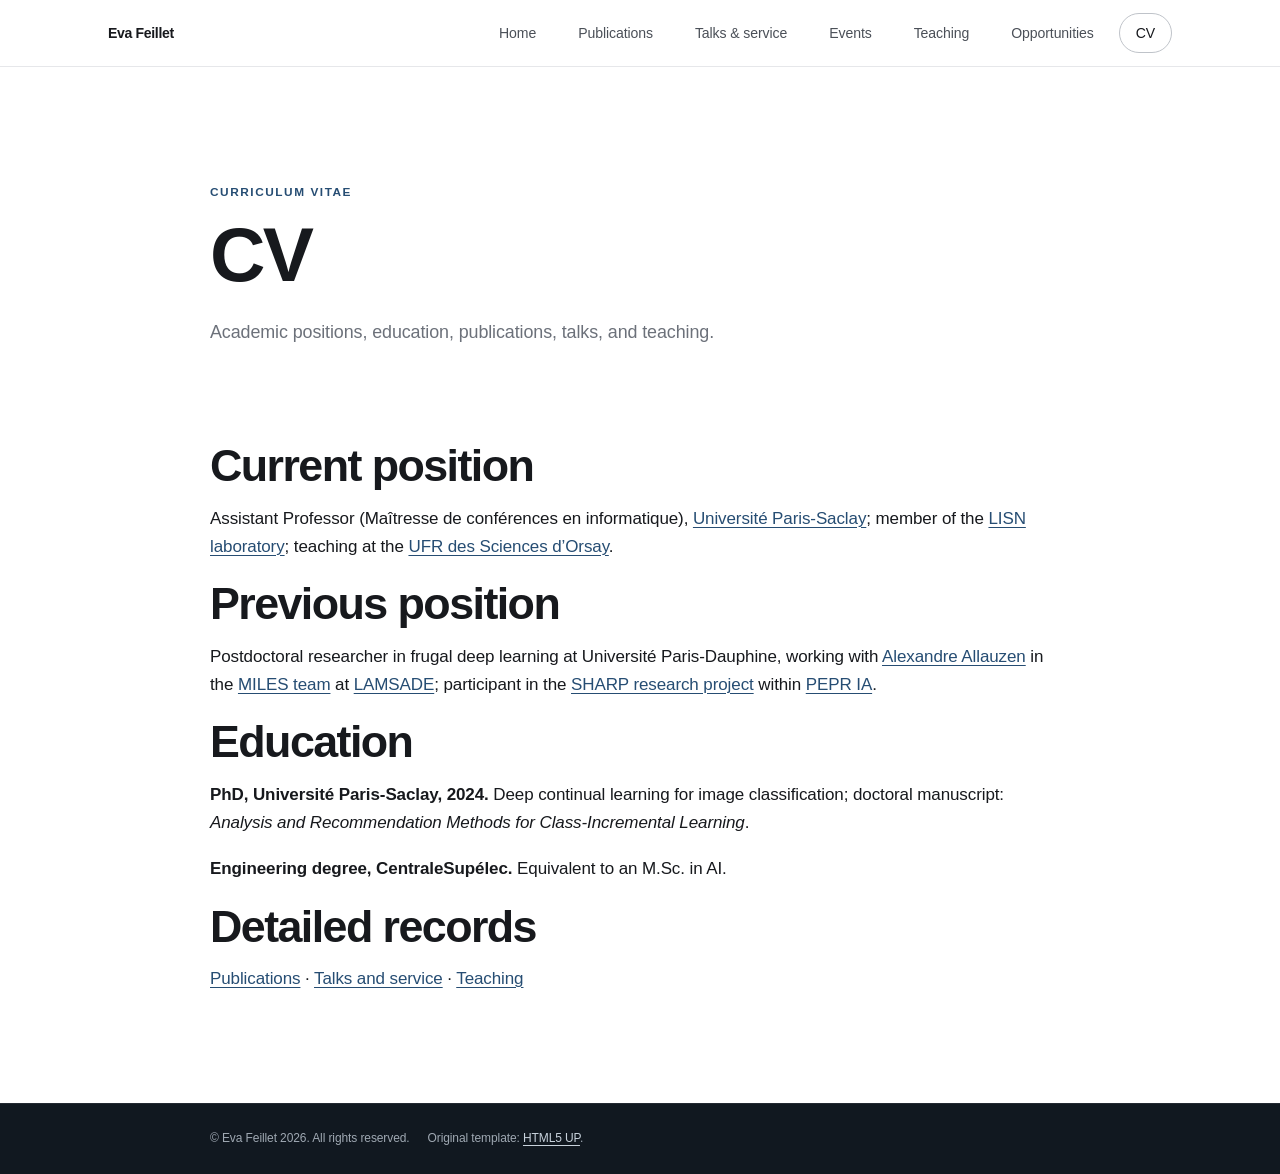
==== cv.html @ 6dd3bfc3 "refonte multipage" ====
<!DOCTYPE HTML>
<!--
    Redesign based on Miniport by HTML5 UP
    html5up.net | @ajlkn
    Original template licensed under CCA 3.0: html5up.net/license
-->
<html lang="en">
<head>
    <title>CV — Eva Feillet</title>
    <meta charset="utf-8" />
    <meta name="viewport" content="width=device-width, initial-scale=1, user-scalable=no" />
    <meta name="description" content="Curriculum vitae overview for Eva Feillet." />
    <link rel="stylesheet" href="site.css" />
</head>
<body>
<nav id="nav" aria-label="Primary navigation">
    <ul class="container">
        <li class="site-name"><a href="index.html">Eva Feillet</a></li>
        <li><a href="index.html">Home</a></li>
<li><a href="publications.html">Publications</a></li>
<li><a href="talks-service.html">Talks & service</a></li>
<li><a href="events.html">Events</a></li>
<li><a href="teaching.html">Teaching</a></li>
<li><a href="opportunities.html">Opportunities</a></li>
<li><a href="cv.html" aria-current="page">CV</a></li>
    </ul>
</nav>

<main><article class="wrapper style1"><div class="container medium">
<header class="page-header"><p class="eyebrow">Curriculum vitae</p><h1>CV</h1><p>Academic positions, education, publications, talks, and teaching.</p></header>
<h2>Current position</h2>
<p>Assistant Professor (Maîtresse de conférences en informatique), <a href="https://www.universite-paris-saclay.fr/">Université Paris-Saclay</a>; member of the <a href="https://www.lisn.upsaclay.fr/">LISN laboratory</a>; teaching at the <a href="https://www.sciences.universite-paris-saclay.fr/">UFR des Sciences d’Orsay</a>.</p>
<h2>Previous position</h2>
<p>Postdoctoral researcher in frugal deep learning at Université Paris-Dauphine, working with <a href="https://allauzen.github.io/">Alexandre Allauzen</a> in the <a href="https://www.lamsade.dauphine.fr/wp/miles/">MILES team</a> at <a href="https://www.lamsade.dauphine.fr/en.html">LAMSADE</a>; participant in the <a href="https://project.inria.fr/sharp/">SHARP research project</a> within <a href="https://www.pepr-ia.fr/projet/sharp/">PEPR IA</a>.</p>
<h2>Education</h2>
<p><strong>PhD, Université Paris-Saclay, 2024.</strong> Deep continual learning for image classification; doctoral manuscript: <em>Analysis and Recommendation Methods for Class-Incremental Learning</em>.</p>
<p><strong>Engineering degree, CentraleSupélec.</strong> Equivalent to an M.Sc. in AI.</p>
<h2>Detailed records</h2>
<p><a href="publications.html">Publications</a> · <a href="talks-service.html">Talks and service</a> · <a href="teaching.html">Teaching</a></p>
</div></article></main>

<article id="bottom" class="wrapper style4">
    <div class="container medium">
        <footer>
            <ul id="copyright">
                <li>&copy; Eva Feillet 2026. All rights reserved.</li>
                <li>Original template: <a href="http://html5up.net">HTML5 UP</a>.</li>
            </ul>
        </footer>
    </div>
</article>
</body>
</html>
---- site.css ----
:root {
  --ink: #17191d;
  --muted: #6c717a;
  --line: #e4e5e8;
  --paper: #ffffff;
  --wash: #f7f7f5;
  --accent: #264d73;
  --accent-soft: #eaf1f7;
  --max: 1120px;
  --reading: 760px;
  --radius: 14px;
}

* { box-sizing: border-box; }
html { scroll-behavior: smooth; }
body {
  margin: 0;
  color: var(--ink);
  background: var(--paper);
  font-family: Arial, Helvetica, sans-serif;
  font-size: 17px;
  line-height: 1.65;
  letter-spacing: -0.006em;
}
body.is-preload * { transition: none !important; }
a { color: var(--accent); text-decoration-thickness: 1px; text-underline-offset: 3px; }
a:hover { color: #0d2e4b; }
strong { font-weight: 650; }

#nav {
  position: sticky;
  top: 0;
  z-index: 1000;
  background: rgba(255,255,255,.92);
  border-bottom: 1px solid rgba(228,229,232,.9);
  backdrop-filter: blur(14px);
  -webkit-backdrop-filter: blur(14px);
}
#nav ul.container {
  max-width: var(--max);
  min-height: 66px;
  margin: 0 auto;
  padding: 0 28px;
  display: flex;
  align-items: center;
  gap: 8px;
  list-style: none;
}
#nav li { margin: 0; padding: 0; }
#nav li.site-name { margin-right: auto; }
#nav li.site-name a {
  color: var(--ink);
  padding-left: 0;
  padding-right: 22px;
  font-weight: 700;
  letter-spacing: -.025em;
  border: 0;
  background: transparent;
}
#nav a {
  display: inline-flex;
  align-items: center;
  justify-content: center;
  min-height: 40px;
  padding: 10px 16px;
  color: #4b5058;
  font-size: .88rem;
  line-height: 1;
  text-decoration: none;
  border: 1px solid transparent;
  border-radius: 999px;
}
#nav a:hover { color: var(--ink); background: var(--wash); border-color: var(--line); }
#nav a[aria-current="page"] { color: var(--ink); background: var(--paper); border-color: #bfc3c9; }

.wrapper { padding: 92px 28px; border: 0; box-shadow: none; }
.wrapper.style1, .wrapper.style2, .wrapper.style4 { background: var(--paper); color: var(--ink); }
.wrapper:nth-of-type(even):not(#top):not(#contact):not(#bottom) { background: var(--wash); }
.container { width: 100%; max-width: var(--max); margin: 0 auto; padding: 0; }
.container.medium { max-width: 860px; }
.row { display: grid; grid-template-columns: minmax(230px, .72fr) minmax(0, 1.55fr); gap: 72px; align-items: center; }
.row > * { width: auto !important; max-width: none !important; padding: 0 !important; }

header { margin-bottom: 42px; text-align: left; }
header h1, h1, h2, h3, h4 { color: var(--ink); font-family: inherit; letter-spacing: -.035em; }
h1 { margin: 0 0 24px; font-size: clamp(2.55rem, 5vw, 5rem); line-height: 1.02; font-weight: 720; }
h2 { margin: 0 0 15px; font-size: clamp(2rem, 3.5vw, 3.25rem); line-height: 1.08; font-weight: 700; }
h3 { margin: 0 0 12px; font-size: 1.36rem; line-height: 1.28; font-weight: 680; }
h4 { font-size: .78rem; line-height: 1.3; font-weight: 720; letter-spacing: .085em; text-transform: uppercase; color: var(--muted); }
p { margin: 0 0 1.15rem; }

.eyebrow {
  margin: 0 0 16px;
  color: var(--accent);
  font-size: .74rem;
  line-height: 1.2;
  font-weight: 760;
  letter-spacing: .13em;
  text-transform: uppercase;
}
.lead { max-width: 760px; font-size: clamp(1.15rem, 1.7vw, 1.42rem); line-height: 1.55; color: #33373d; }
.section-intro { max-width: var(--reading); margin: 0 0 54px; text-align: left; }
.section-intro p:last-child { color: var(--muted); font-size: 1.08rem; }
.page-header { max-width: var(--reading); padding: 26px 0 34px; }
.page-header h1 { font-size: clamp(2.75rem, 6vw, 5.4rem); }
.page-header p:last-child { color: var(--muted); font-size: 1.12rem; }

#top { min-height: calc(100vh - 66px); display: flex; align-items: center; padding-top: 72px; padding-bottom: 72px; }
#top .image.fit { display: block; max-width: 330px; margin: 0 auto; }
#top .image.fit img {
  display: block;
  width: 100%;
  aspect-ratio: 4/5;
  object-fit: cover;
  border-radius: 5px;
  filter: saturate(.88) contrast(1.02);
  box-shadow: 0 24px 60px rgba(20,25,30,.14);
}
.research-question {
  max-width: 760px;
  margin: 28px 0 26px;
  padding: 0 0 0 22px;
  border: 0;
  border-left: 3px solid var(--accent);
  background: transparent;
  font-family: Georgia, "Times New Roman", serif;
  font-size: 1.25rem;
  line-height: 1.55;
  letter-spacing: 0;
}
.research-question strong { font-family: Arial, Helvetica, sans-serif; font-size: .75rem; letter-spacing: .1em; text-transform: uppercase; }
.button-row { display: flex; flex-wrap: wrap; gap: 10px; margin-top: 28px; }
.button, input[type="submit"], input[type="button"] {
  display: inline-flex;
  align-items: center;
  justify-content: center;
  min-height: 44px;
  padding: 0 18px;
  border: 1px solid var(--ink);
  border-radius: 999px;
  background: var(--ink);
  color: #fff !important;
  box-shadow: none;
  font-size: .86rem;
  font-weight: 650;
  line-height: 1;
  text-decoration: none;
  text-shadow: none;
}
.button:hover { background: var(--accent); border-color: var(--accent); }
.button.alt { background: transparent; color: var(--ink) !important; border-color: #cfd2d6; }
.button.alt:hover { background: var(--wash); border-color: #999fa7; }
.profile-links { display: flex; flex-wrap: wrap; gap: 18px; margin-top: 24px; font-size: .91rem; }
.profile-links a { margin: 0; }

.axis-grid { display: grid; grid-template-columns: repeat(3, minmax(0,1fr)); gap: 0; margin: 0; border-top: 1px solid var(--line); }
.axis-card {
  position: relative;
  height: 100%;
  padding: 34px 32px 30px 0;
  border: 0;
  border-bottom: 1px solid var(--line);
  border-radius: 0;
  background: transparent;
  text-align: left;
}
.axis-card + .axis-card { padding-left: 32px; border-left: 1px solid var(--line); }
.axis-card h3 { min-height: 3.4em; }
.axis-card h4 { margin: 25px 0 7px; }
.axis-card p { color: #41464d; font-size: .96rem; }
.status-label {
  display: inline-block;
  margin-bottom: 18px;
  padding: 0;
  border: 0;
  color: var(--accent);
  font-size: .72rem;
  font-weight: 760;
  letter-spacing: .1em;
  text-transform: uppercase;
}
.axis-card[style] { margin-top: 45px !important; padding: 35px 38px; border: 1px solid var(--line); border-radius: var(--radius); background: var(--paper); }
.paper-links { margin-top: 16px; }
.paper-links a { display: inline-block; margin: 0 0 7px; font-size: .88rem; font-weight: 620; }

.project-grid, .contact-grid { display: grid; grid-template-columns: repeat(2,minmax(0,1fr)); gap: 18px; margin-top: 0; }
.project-card, .contact-card {
  min-height: 220px;
  padding: 30px;
  border: 1px solid var(--line);
  border-radius: var(--radius);
  background: var(--paper);
  text-align: left;
  transition: transform .2s ease, box-shadow .2s ease;
}
.project-card:hover, .contact-card:hover { transform: translateY(-3px); box-shadow: 0 15px 35px rgba(25,30,35,.07); }
.project-card p, .contact-card p { color: var(--muted); }

#selected-publications .container { max-width: 1040px; }
#selected-publications > .container > h3 { margin: 78px 0 20px; font-size: 1.1rem; color: var(--muted); letter-spacing: -.01em; }
.publication-grid { display: block; margin: 0; }
.publication-card {
  display: grid;
  grid-template-columns: minmax(250px, 34%) minmax(0, 1fr);
  grid-template-areas:
    "visual meta"
    "visual title"
    "visual summary"
    "visual links";
  gap: 0 34px;
  min-height: 235px;
  padding: 28px 0;
  border: 0;
  border-top: 1px solid var(--line);
  border-radius: 0;
  background: transparent;
  text-align: left;
}
.publication-card:last-child { border-bottom: 1px solid var(--line); }
.publication-card .illustration-placeholder { grid-area: visual; }
.publication-card .meta { grid-area: meta; }
.publication-card h3 { grid-area: title; }
.publication-card > p:nth-of-type(2) { grid-area: summary; }
.publication-card > p:last-child { grid-area: links; margin-bottom: 0; }
.illustration-placeholder {
  position: relative;
  min-height: 180px;
  overflow: hidden;
  display: flex;
  align-items: flex-end;
  justify-content: flex-start;
  margin: 0;
  padding: 18px;
  border: 0;
  border-radius: 8px;
  background:
    radial-gradient(circle at 22% 35%, rgba(255,255,255,.85) 0 4%, transparent 5%),
    radial-gradient(circle at 72% 68%, rgba(255,255,255,.72) 0 8%, transparent 9%),
    linear-gradient(135deg, #dbe8f1, #7fa0bc 58%, #335b7e);
  color: rgba(255,255,255,.94);
  font-size: .76rem;
  line-height: 1.35;
  font-weight: 620;
  text-align: left;
}
.publication-card:nth-child(even) .illustration-placeholder {
  background:
    radial-gradient(circle at 78% 28%, rgba(255,255,255,.86) 0 4%, transparent 5%),
    radial-gradient(circle at 26% 74%, rgba(255,255,255,.66) 0 9%, transparent 10%),
    linear-gradient(145deg, #e7e0d3, #b79e76 55%, #6e5638);
}
.meta { margin-bottom: 8px; color: var(--accent); font-size: .77rem; font-weight: 720; letter-spacing: .07em; text-transform: uppercase; }
.publication-card h3 { font-size: 1.45rem; }
.publication-card p { color: #4d5259; }
.publication-card p:last-child a { margin-right: 12px; font-size: .86rem; font-weight: 640; }

.record-list { display: grid; gap: 0; border-top: 1px solid var(--line); }
.record-card {
  padding: 30px 0;
  border: 0;
  border-bottom: 1px solid var(--line);
  border-radius: 0;
  background: transparent;
  text-align: left;
}
.record-card h3 { max-width: 820px; }
.record-card p { max-width: 820px; color: #4b5057; }
.compact-list { list-style: none; padding: 0; margin: 0; border-top: 1px solid var(--line); }
.compact-list li { padding: 18px 0; margin: 0; border-bottom: 1px solid var(--line); }
.notice { padding: 17px 20px; border: 1px solid var(--line); border-radius: 8px; background: var(--wash); }

#bio p { max-width: var(--reading); color: #41464d; }
#contact { background: #17202a; color: #f4f6f8; }
#contact h2, #contact h3, #contact .eyebrow { color: #fff; }
#contact header p { max-width: 760px; color: #c8ced5; }
#contact .contact-card { border-color: rgba(255,255,255,.14); background: rgba(255,255,255,.04); }
#contact .contact-card p { color: #c8ced5; }
#contact a { color: #d8e9f7; }
.social { display: flex; gap: 18px; padding: 0; margin: 22px 0 0; list-style: none; }
.social li { padding: 0; }
.social a { font-size: 1.2rem; text-decoration: none; }
#bottom { padding: 25px 28px; background: #111820; color: #9fa8b2; border-top: 1px solid rgba(255,255,255,.08); }
#bottom footer { margin: 0; }
#copyright { display: flex; flex-wrap: wrap; gap: 18px; margin: 0; padding: 0; list-style: none; font-size: .75rem; }
#copyright li { padding: 0; }
#bottom a { color: #c8d2dc; }

@media (max-width: 980px) {
  #nav ul.container { overflow-x: auto; gap: 20px; }
  #nav li.site-name { position: sticky; left: 0; padding-right: 18px; background: rgba(255,255,255,.96); }
  .wrapper { padding: 72px 24px; }
  .row { grid-template-columns: 1fr; gap: 42px; }
  #top { min-height: auto; }
  #top .image.fit { max-width: 280px; margin: 0; }
  .axis-grid { grid-template-columns: 1fr; }
  .axis-card, .axis-card + .axis-card { padding: 30px 0; border-left: 0; }
  .axis-card h3 { min-height: 0; }
  .project-grid, .contact-grid { grid-template-columns: 1fr; }
  .publication-card { grid-template-columns: 220px minmax(0,1fr); gap: 0 26px; }
}

@media (max-width: 680px) {
  body { font-size: 16px; }
  #nav ul.container { min-height: 58px; padding: 0 18px; }
  #nav a { padding: 20px 0 17px; font-size: .82rem; }
  .wrapper { padding: 58px 20px; }
  #top { padding-top: 44px; }
  h1 { font-size: 2.55rem; }
  .lead { font-size: 1.08rem; }
  .research-question { font-size: 1.08rem; }
  .publication-card {
    display: block;
    padding: 26px 0;
  }
  .illustration-placeholder { min-height: 190px; margin-bottom: 22px; }
  .project-card, .contact-card { min-height: 0; padding: 24px; }
  #copyright { display: block; }
}

/* Readability safeguards: neutralise legacy template text effects. */
body, h1, h2, h3, h4, p, a, strong, em, li {
  text-shadow: none !important;
  -webkit-text-stroke: 0 !important;
  font-variation-settings: normal;
}
.status-label { display: none !important; }
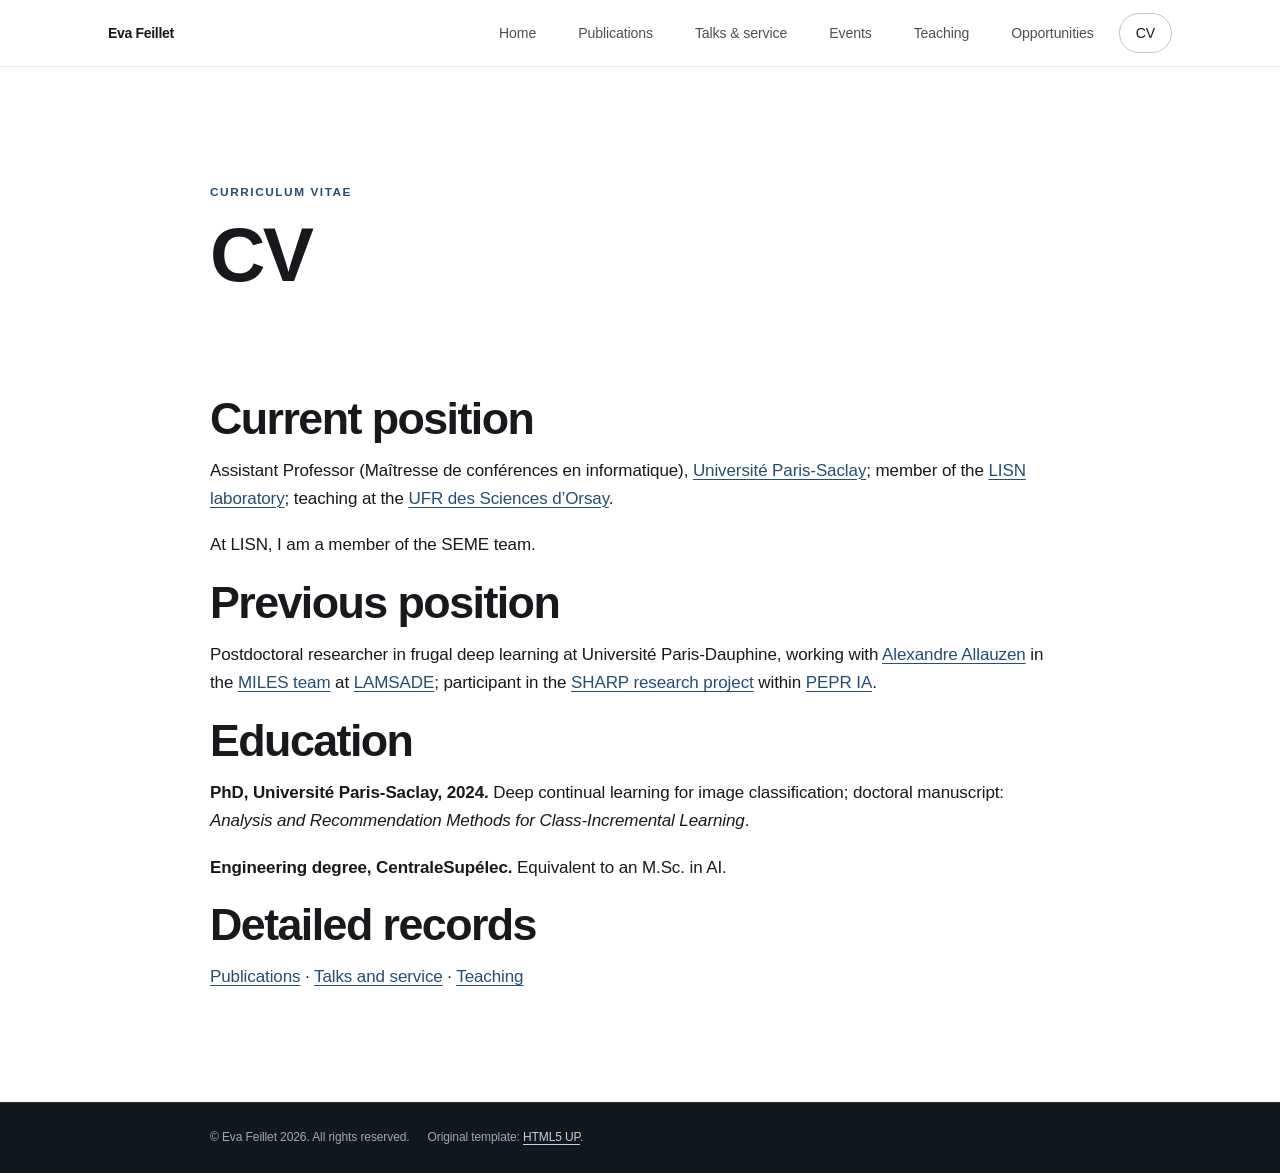
==== commit d2fb8c47: "cleaning CV page" ====
--- a/cv.html
+++ b/cv.html
@@ -27,9 +27,10 @@
 </nav>
 
 <main><article class="wrapper style1"><div class="container medium">
-<header class="page-header"><p class="eyebrow">Curriculum vitae</p><h1>CV</h1><p>Academic positions, education, publications, talks, and teaching.</p></header>
+<header class="page-header"><p class="eyebrow">Curriculum vitae</p><h1>CV</h1></header>
 <h2>Current position</h2>
 <p>Assistant Professor (Maîtresse de conférences en informatique), <a href="https://www.universite-paris-saclay.fr/">Université Paris-Saclay</a>; member of the <a href="https://www.lisn.upsaclay.fr/">LISN laboratory</a>; teaching at the <a href="https://www.sciences.universite-paris-saclay.fr/">UFR des Sciences d’Orsay</a>.</p>
+<p>At LISN, I am a member of the SEME team. </p>
 <h2>Previous position</h2>
 <p>Postdoctoral researcher in frugal deep learning at Université Paris-Dauphine, working with <a href="https://allauzen.github.io/">Alexandre Allauzen</a> in the <a href="https://www.lamsade.dauphine.fr/wp/miles/">MILES team</a> at <a href="https://www.lamsade.dauphine.fr/en.html">LAMSADE</a>; participant in the <a href="https://project.inria.fr/sharp/">SHARP research project</a> within <a href="https://www.pepr-ia.fr/projet/sharp/">PEPR IA</a>.</p>
 <h2>Education</h2>
--- a/site.css
+++ b/site.css
@@ -324,3 +324,27 @@
   font-variation-settings: normal;
 }
 .status-label { display: none !important; }
+
+.hero-layout {
+    display: grid;
+    grid-template-columns: minmax(0, 1fr) 280px;
+    gap: 3rem;
+    align-items: center;
+}
+
+.hero-photo img {
+    display: block;
+    width: 100%;
+    height: auto;
+}
+
+@media (max-width: 800px) {
+    .hero-layout {
+        grid-template-columns: 1fr;
+    }
+
+    .hero-photo {
+        max-width: 280px;
+        margin: 0 auto;
+    }
+}
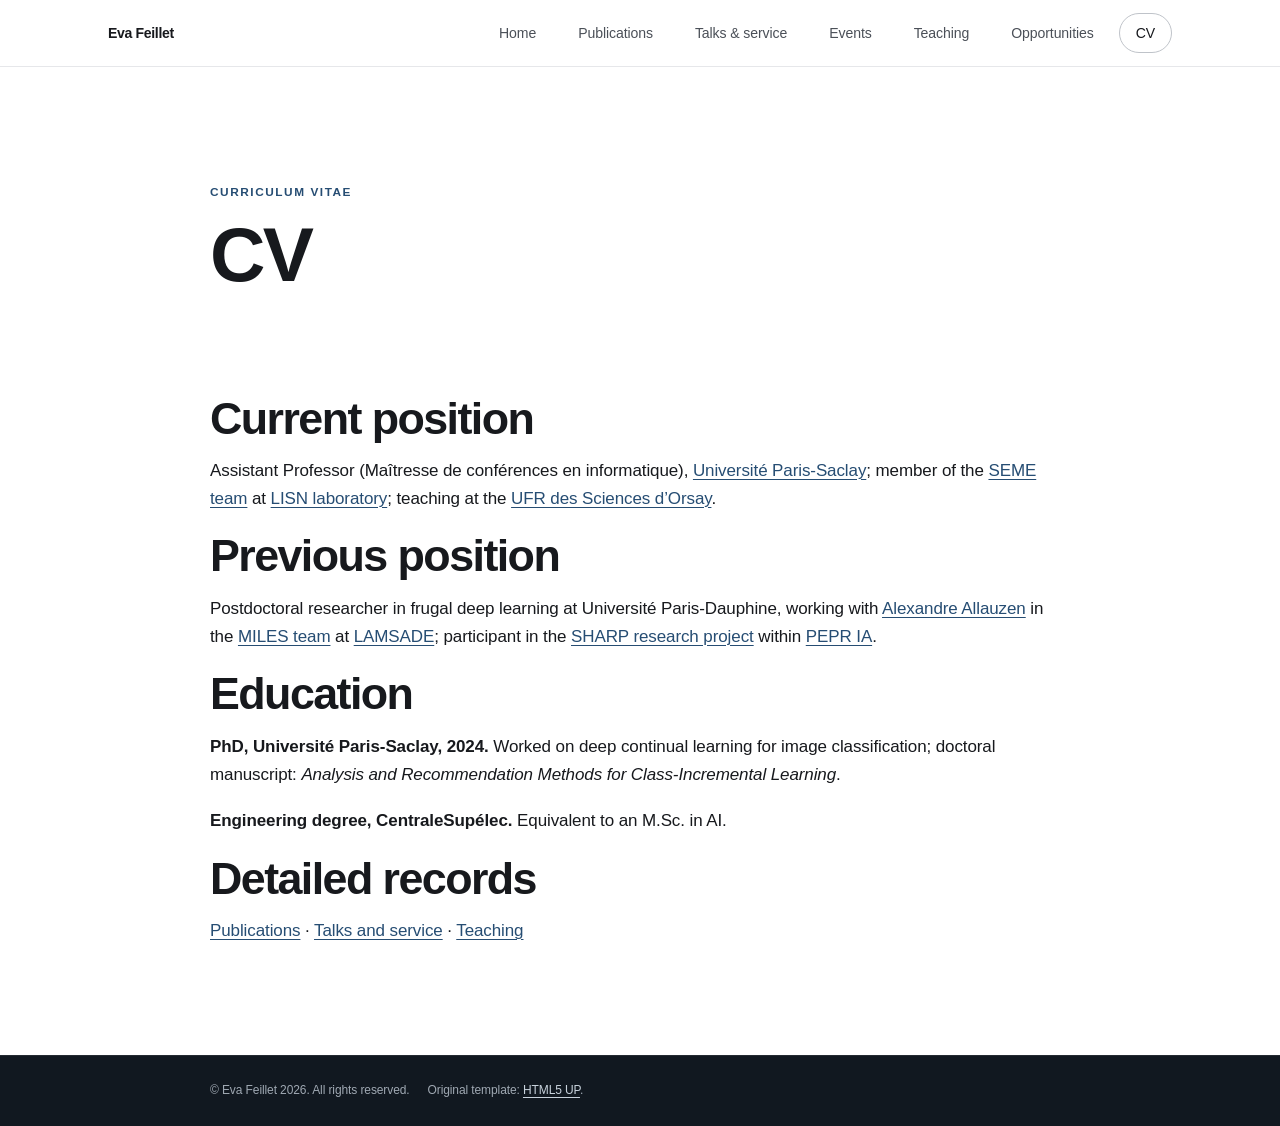
==== commit a4481478: "added SEME link" ====
--- a/cv.html
+++ b/cv.html
@@ -29,12 +29,11 @@
 <main><article class="wrapper style1"><div class="container medium">
 <header class="page-header"><p class="eyebrow">Curriculum vitae</p><h1>CV</h1></header>
 <h2>Current position</h2>
-<p>Assistant Professor (Maîtresse de conférences en informatique), <a href="https://www.universite-paris-saclay.fr/">Université Paris-Saclay</a>; member of the <a href="https://www.lisn.upsaclay.fr/">LISN laboratory</a>; teaching at the <a href="https://www.sciences.universite-paris-saclay.fr/">UFR des Sciences d’Orsay</a>.</p>
-<p>At LISN, I am a member of the SEME team. </p>
+<p>Assistant Professor (Maîtresse de conférences en informatique), <a href="https://www.universite-paris-saclay.fr/">Université Paris-Saclay</a>; member of the <a href="https://www.lisn.upsaclay.fr/recherche/departements-et-equipes/sciences-et-technologies-des-langues/seme-2/">SEME team</a> at <a href="https://www.lisn.upsaclay.fr/">LISN laboratory</a>; teaching at the <a href="https://www.sciences.universite-paris-saclay.fr/">UFR des Sciences d’Orsay</a>.</p>
 <h2>Previous position</h2>
 <p>Postdoctoral researcher in frugal deep learning at Université Paris-Dauphine, working with <a href="https://allauzen.github.io/">Alexandre Allauzen</a> in the <a href="https://www.lamsade.dauphine.fr/wp/miles/">MILES team</a> at <a href="https://www.lamsade.dauphine.fr/en.html">LAMSADE</a>; participant in the <a href="https://project.inria.fr/sharp/">SHARP research project</a> within <a href="https://www.pepr-ia.fr/projet/sharp/">PEPR IA</a>.</p>
 <h2>Education</h2>
-<p><strong>PhD, Université Paris-Saclay, 2024.</strong> Deep continual learning for image classification; doctoral manuscript: <em>Analysis and Recommendation Methods for Class-Incremental Learning</em>.</p>
+<p><strong>PhD, Université Paris-Saclay, 2024.</strong> Worked on deep continual learning for image classification; doctoral manuscript: <em>Analysis and Recommendation Methods for Class-Incremental Learning</em>.</p>
 <p><strong>Engineering degree, CentraleSupélec.</strong> Equivalent to an M.Sc. in AI.</p>
 <h2>Detailed records</h2>
 <p><a href="publications.html">Publications</a> · <a href="talks-service.html">Talks and service</a> · <a href="teaching.html">Teaching</a></p>
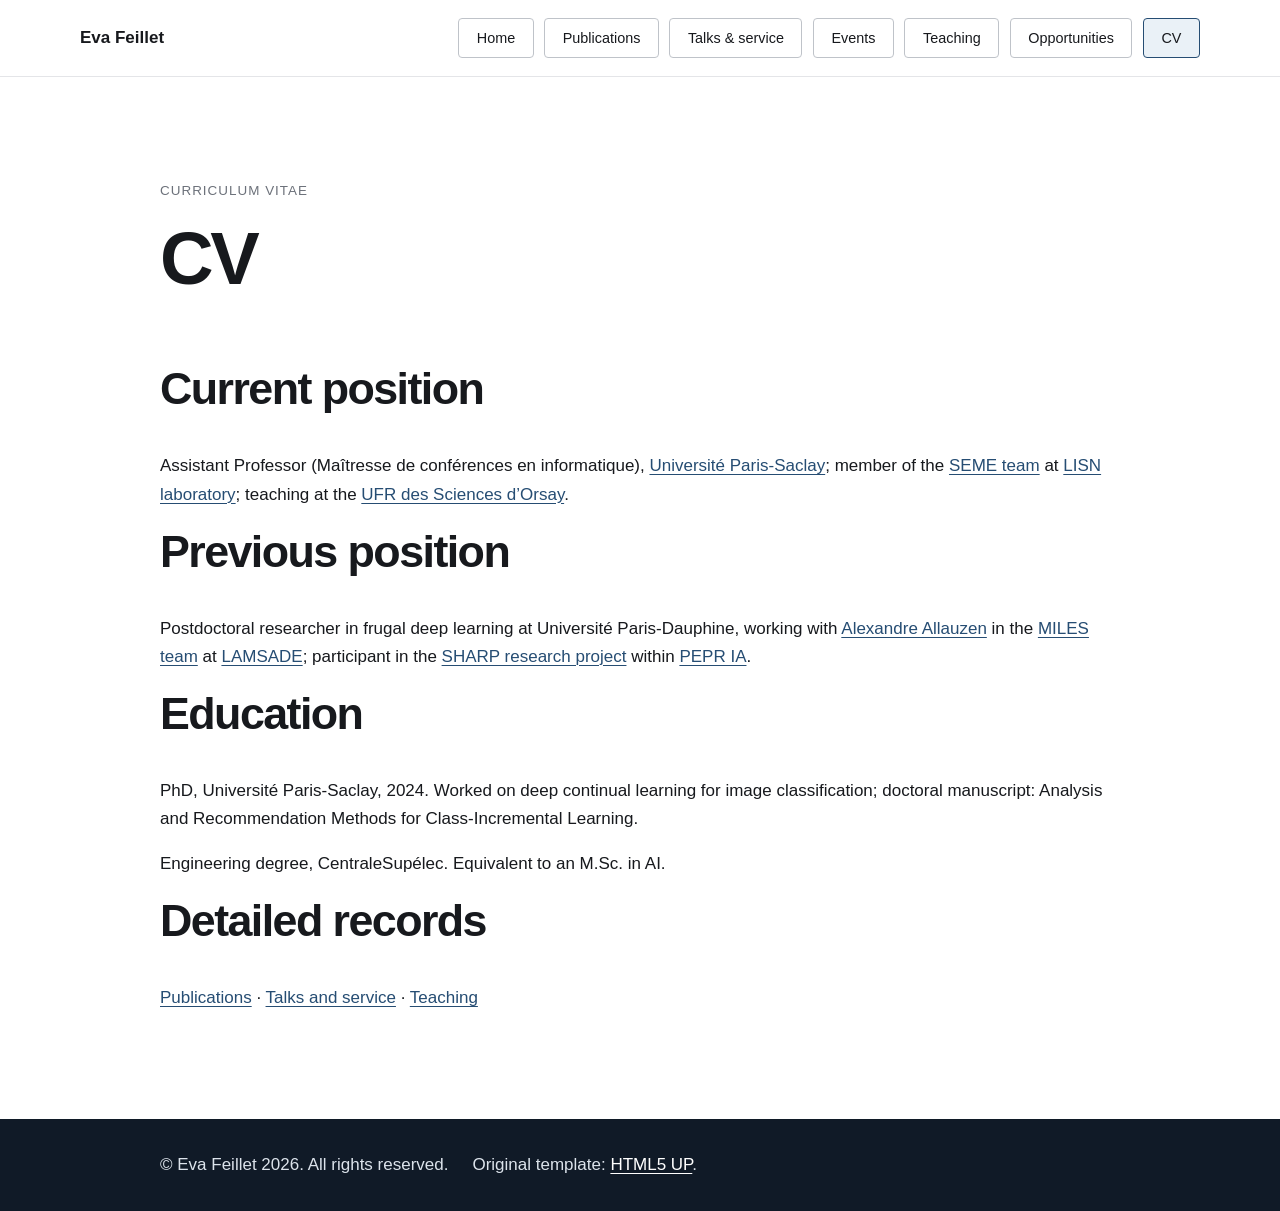
==== commit 51341248: "fixed responsive layout issues" ====
--- a/cv.html
+++ b/cv.html
@@ -1,4 +1,5 @@
 <!DOCTYPE HTML>
+
 <!--
     Redesign based on Miniport by HTML5 UP
     html5up.net | @ajlkn
@@ -6,48 +7,29 @@
 -->
 <html lang="en">
 <head>
-    <title>CV — Eva Feillet</title>
-    <meta charset="utf-8" />
-    <meta name="viewport" content="width=device-width, initial-scale=1, user-scalable=no" />
-    <meta name="description" content="Curriculum vitae overview for Eva Feillet." />
-    <link rel="stylesheet" href="site.css" />
+<title>CV — Eva Feillet</title>
+<meta charset="utf-8"/>
+<meta content="width=device-width, initial-scale=1, user-scalable=no" name="viewport"/>
+<meta content="Curriculum vitae overview for Eva Feillet." name="description"/>
+<link href="site.css" rel="stylesheet"/>
 </head>
-<body>
-<nav id="nav" aria-label="Primary navigation">
-    <ul class="container">
-        <li class="site-name"><a href="index.html">Eva Feillet</a></li>
-        <li><a href="index.html">Home</a></li>
-<li><a href="publications.html">Publications</a></li>
-<li><a href="talks-service.html">Talks & service</a></li>
-<li><a href="events.html">Events</a></li>
-<li><a href="teaching.html">Teaching</a></li>
-<li><a href="opportunities.html">Opportunities</a></li>
-<li><a href="cv.html" aria-current="page">CV</a></li>
-    </ul>
-</nav>
-
-<main><article class="wrapper style1"><div class="container medium">
+<body class="subpage">
+<nav aria-label="Primary navigation" id="nav"><div class="nav-shell"><a class="site-name" href="index.html">Eva Feillet</a><ul><li><a href="index.html">Home</a></li><li><a href="publications.html">Publications</a></li><li><a href="talks-service.html">Talks &amp; service</a></li><li><a href="events.html">Events</a></li><li><a href="teaching.html">Teaching</a></li><li><a href="opportunities.html">Opportunities</a></li><li><a aria-current="page" href="cv.html">CV</a></li></ul></div></nav>
+<main><article class="wrapper style1"><div class="page-container">
 <header class="page-header"><p class="eyebrow">Curriculum vitae</p><h1>CV</h1></header>
 <h2>Current position</h2>
-<p>Assistant Professor (Maîtresse de conférences en informatique), <a href="https://www.universite-paris-saclay.fr/">Université Paris-Saclay</a>; member of the <a href="https://www.lisn.upsaclay.fr/recherche/departements-et-equipes/sciences-et-technologies-des-langues/seme-2/">SEME team</a> at <a href="https://www.lisn.upsaclay.fr/">LISN laboratory</a>; teaching at the <a href="https://www.sciences.universite-paris-saclay.fr/">UFR des Sciences d’Orsay</a>.</p>
+<p>Assistant Professor (Maîtresse de conférences en informatique), <a href="https://www.universite-paris-saclay.fr/">Université Paris-Saclay</a>; member of the <a href="https://www.lisn.upsaclay.fr/recherche/departements-scientifiques/stl/semantics-and-information-extraction/">SEME team</a> at <a href="https://www.lisn.upsaclay.fr/">LISN laboratory</a>; teaching at the <a href="https://www.sciences.universite-paris-saclay.fr/">UFR des Sciences d’Orsay</a>.</p>
 <h2>Previous position</h2>
 <p>Postdoctoral researcher in frugal deep learning at Université Paris-Dauphine, working with <a href="https://allauzen.github.io/">Alexandre Allauzen</a> in the <a href="https://www.lamsade.dauphine.fr/wp/miles/">MILES team</a> at <a href="https://www.lamsade.dauphine.fr/en.html">LAMSADE</a>; participant in the <a href="https://project.inria.fr/sharp/">SHARP research project</a> within <a href="https://www.pepr-ia.fr/projet/sharp/">PEPR IA</a>.</p>
 <h2>Education</h2>
-<p><strong>PhD, Université Paris-Saclay, 2024.</strong> Worked on deep continual learning for image classification; doctoral manuscript: <em>Analysis and Recommendation Methods for Class-Incremental Learning</em>.</p>
-<p><strong>Engineering degree, CentraleSupélec.</strong> Equivalent to an M.Sc. in AI.</p>
+<p>PhD, Université Paris-Saclay, 2024. Worked on deep continual learning for image classification; doctoral manuscript: Analysis and Recommendation Methods for Class-Incremental Learning.</p>
+<p>Engineering degree, CentraleSupélec. Equivalent to an M.Sc. in AI.</p>
 <h2>Detailed records</h2>
 <p><a href="publications.html">Publications</a> · <a href="talks-service.html">Talks and service</a> · <a href="teaching.html">Teaching</a></p>
 </div></article></main>
-
-<article id="bottom" class="wrapper style4">
-    <div class="container medium">
-        <footer>
-            <ul id="copyright">
-                <li>&copy; Eva Feillet 2026. All rights reserved.</li>
-                <li>Original template: <a href="http://html5up.net">HTML5 UP</a>.</li>
-            </ul>
-        </footer>
-    </div>
-</article>
+<footer class="site-footer"><div class="page-container"><ul id="copyright">
+<li>© Eva Feillet 2026. All rights reserved.</li>
+<li>Original template: <a href="http://html5up.net">HTML5 UP</a>.</li>
+</ul></div></footer>
 </body>
 </html>
--- a/site.css
+++ b/site.css
@@ -1,247 +1,159 @@
+
 :root {
-  --ink: #17191d;
+  --page-width: 1120px;
+  --content-width: 960px;
+  --gutter: clamp(1.25rem, 4vw, 3rem);
+  --text: #17191d;
   --muted: #6c717a;
   --line: #e4e5e8;
   --paper: #ffffff;
   --wash: #f7f7f5;
   --accent: #264d73;
   --accent-soft: #eaf1f7;
-  --max: 1120px;
-  --reading: 760px;
-  --radius: 14px;
+  --dark: #101a27;
 }
 
 * { box-sizing: border-box; }
 html { scroll-behavior: smooth; }
 body {
   margin: 0;
-  color: var(--ink);
+  color: var(--text);
   background: var(--paper);
   font-family: Arial, Helvetica, sans-serif;
   font-size: 17px;
   line-height: 1.65;
-  letter-spacing: -0.006em;
-}
-body.is-preload * { transition: none !important; }
-a { color: var(--accent); text-decoration-thickness: 1px; text-underline-offset: 3px; }
-a:hover { color: #0d2e4b; }
-strong { font-weight: 650; }
-
+}
+a { color: var(--accent); text-decoration-thickness: 1px; text-underline-offset: .18em; }
+img { max-width: 100%; }
+
+.page-container {
+  width: min(calc(100% - 2 * var(--gutter)), var(--content-width));
+  margin-inline: auto;
+}
+.hero-section .page-container,
+#research .page-container,
+#projects .page-container,
+#selected-publications .page-container {
+  max-width: var(--page-width);
+}
+.prose { max-width: 820px; }
+.section, .wrapper { padding: clamp(3.5rem, 7vw, 7rem) 0; }
+.section-alt, .style2 { background: var(--wash); }
+
+h1, h2, h3, h4 { line-height: 1.16; margin-top: 0; }
+h1 { font-size: clamp(2.55rem, 5.8vw, 5.2rem); letter-spacing: -.045em; max-width: 900px; }
+h2 { font-size: clamp(2rem, 3.5vw, 3.25rem); letter-spacing: -.035em; }
+h3 { font-size: 1.35rem; }
+h4 { font-size: .78rem; letter-spacing: .08em; text-transform: uppercase; margin: 1.35rem 0 .35rem; }
+.lead, .section-lead { font-size: clamp(1.12rem, 1.6vw, 1.35rem); max-width: 780px; }
+.eyebrow, .meta { color: var(--muted); font-size: .84rem; letter-spacing: .075em; text-transform: uppercase; }
+
+/* Navigation: preserve the previous boxed menu treatment. */
 #nav {
   position: sticky;
   top: 0;
-  z-index: 1000;
-  background: rgba(255,255,255,.92);
-  border-bottom: 1px solid rgba(228,229,232,.9);
-  backdrop-filter: blur(14px);
-  -webkit-backdrop-filter: blur(14px);
-}
-#nav ul.container {
-  max-width: var(--max);
-  min-height: 66px;
-  margin: 0 auto;
-  padding: 0 28px;
+  z-index: 20;
+  background: rgba(255,255,255,.96);
+  border-bottom: 1px solid var(--line);
+  backdrop-filter: blur(10px);
+}
+.nav-shell {
+  width: min(calc(100% - 2 * var(--gutter)), var(--page-width));
+  min-height: 76px;
+  margin-inline: auto;
   display: flex;
   align-items: center;
-  gap: 8px;
+  gap: 1.5rem;
+}
+.site-name {
+  flex: 0 0 auto;
+  font-weight: 700;
+  color: var(--text);
+  text-decoration: none;
+  white-space: nowrap;
+}
+.nav-shell ul {
   list-style: none;
-}
-#nav li { margin: 0; padding: 0; }
-#nav li.site-name { margin-right: auto; }
-#nav li.site-name a {
-  color: var(--ink);
-  padding-left: 0;
-  padding-right: 22px;
-  font-weight: 700;
-  letter-spacing: -.025em;
-  border: 0;
-  background: transparent;
-}
-#nav a {
-  display: inline-flex;
+  margin: 0 0 0 auto;
+  padding: 0;
+  display: flex;
   align-items: center;
-  justify-content: center;
-  min-height: 40px;
-  padding: 10px 16px;
-  color: #4b5058;
-  font-size: .88rem;
+  flex-wrap: wrap;
+  gap: .65rem;
+}
+.nav-shell li { margin: 0; padding: 0; list-style: none; }
+.nav-shell li a {
+  display: block;
+  padding: .72rem 1.1rem;
+  border: 1px solid #bfc3c9;
+  border-radius: 4px;
+  color: var(--text);
+  background: #fff;
+  text-decoration: none;
+  font-size: .9rem;
   line-height: 1;
-  text-decoration: none;
-  border: 1px solid transparent;
-  border-radius: 999px;
-}
-#nav a:hover { color: var(--ink); background: var(--wash); border-color: var(--line); }
-#nav a[aria-current="page"] { color: var(--ink); background: var(--paper); border-color: #bfc3c9; }
-
-.wrapper { padding: 92px 28px; border: 0; box-shadow: none; }
-.wrapper.style1, .wrapper.style2, .wrapper.style4 { background: var(--paper); color: var(--ink); }
-.wrapper:nth-of-type(even):not(#top):not(#contact):not(#bottom) { background: var(--wash); }
-.container { width: 100%; max-width: var(--max); margin: 0 auto; padding: 0; }
-.container.medium { max-width: 860px; }
-.row { display: grid; grid-template-columns: minmax(230px, .72fr) minmax(0, 1.55fr); gap: 72px; align-items: center; }
-.row > * { width: auto !important; max-width: none !important; padding: 0 !important; }
-
-header { margin-bottom: 42px; text-align: left; }
-header h1, h1, h2, h3, h4 { color: var(--ink); font-family: inherit; letter-spacing: -.035em; }
-h1 { margin: 0 0 24px; font-size: clamp(2.55rem, 5vw, 5rem); line-height: 1.02; font-weight: 720; }
-h2 { margin: 0 0 15px; font-size: clamp(2rem, 3.5vw, 3.25rem); line-height: 1.08; font-weight: 700; }
-h3 { margin: 0 0 12px; font-size: 1.36rem; line-height: 1.28; font-weight: 680; }
-h4 { font-size: .78rem; line-height: 1.3; font-weight: 720; letter-spacing: .085em; text-transform: uppercase; color: var(--muted); }
-p { margin: 0 0 1.15rem; }
-
-.eyebrow {
-  margin: 0 0 16px;
-  color: var(--accent);
-  font-size: .74rem;
-  line-height: 1.2;
-  font-weight: 760;
-  letter-spacing: .13em;
+}
+.nav-shell li a:hover,
+.nav-shell li a[aria-current="page"] {
+  border-color: var(--accent);
+  background: var(--accent-soft);
+}
+
+/* Hero: exactly one text region and one portrait region. */
+.hero-layout {
+  display: grid;
+  grid-template-columns: minmax(0, 1fr) minmax(150px, 230px);
+  gap: clamp(2rem, 6vw, 6rem);
+  align-items: start;
+}
+.hero-text { min-width: 0; }
+.hero-portrait { width: 100%; max-width: 210px; justify-self: end; margin-top: 1.1rem; }
+.hero-portrait img { display: block; width: 100%; height: auto; border-radius: 2px; }
+.button-row, .profile-links { display: flex; flex-wrap: wrap; gap: .7rem 1.25rem; margin-top: 1.6rem; }
+.button { display: inline-block; padding: .72rem 1.15rem; border: 1px solid #b8c2ce; border-radius: 4px; text-decoration: none; color: var(--text); background: #fff; }
+
+/* Research programme: exactly three cards. */
+.research-directions {
+  display: grid;
+  grid-template-columns: repeat(3, minmax(0, 1fr));
+  gap: clamp(1.5rem, 3vw, 3rem);
+  margin-top: 3rem;
+}
+.research-direction { min-width: 0; border-top: 2px solid var(--text); padding-top: 1.35rem; }
+
+.project-grid { display: grid; grid-template-columns: repeat(2, minmax(0, 1fr)); gap: 1.5rem; margin-top: 2.5rem; }
+.project-card, .record-card { border-top: 1px solid var(--line); padding: 1.35rem 0; }
+/* Distinguish category/status headings from individual project titles, with no text changes. */
+.project-card > h3:first-child { color: var(--accent); }
+.project-card > h3:first-child:not(:last-of-type) {
+  font-size: .82rem;
+  line-height: 1.25;
+  letter-spacing: .08em;
   text-transform: uppercase;
-}
-.lead { max-width: 760px; font-size: clamp(1.15rem, 1.7vw, 1.42rem); line-height: 1.55; color: #33373d; }
-.section-intro { max-width: var(--reading); margin: 0 0 54px; text-align: left; }
-.section-intro p:last-child { color: var(--muted); font-size: 1.08rem; }
-.page-header { max-width: var(--reading); padding: 26px 0 34px; }
-.page-header h1 { font-size: clamp(2.75rem, 6vw, 5.4rem); }
-.page-header p:last-child { color: var(--muted); font-size: 1.12rem; }
-
-#top { min-height: calc(100vh - 66px); display: flex; align-items: center; padding-top: 72px; padding-bottom: 72px; }
-#top .image.fit { display: block; max-width: 330px; margin: 0 auto; }
-#top .image.fit img {
-  display: block;
-  width: 100%;
-  aspect-ratio: 4/5;
-  object-fit: cover;
+  margin-bottom: .7rem;
+}
+.project-card > h3:first-child:last-of-type {
+  font-size: 1.35rem;
+  letter-spacing: 0;
+  text-transform: none;
+}
+.project-card > .meta + h3,
+.project-card > h3 + h3 {
+  color: var(--text);
+  font-size: 1.35rem;
+  letter-spacing: 0;
+  text-transform: none;
+}
+
+.publication-grid { display: grid; grid-template-columns: repeat(2, minmax(0, 1fr)); gap: 2rem; margin: 1.5rem 0 3rem; }
+.publication-card { display: grid; grid-template-columns: 140px minmax(0, 1fr); gap: 1.5rem; border-top: 1px solid var(--line); padding-top: 1.5rem; }
+.illustration-placeholder {
+  min-height: 115px;
   border-radius: 5px;
-  filter: saturate(.88) contrast(1.02);
-  box-shadow: 0 24px 60px rgba(20,25,30,.14);
-}
-.research-question {
-  max-width: 760px;
-  margin: 28px 0 26px;
-  padding: 0 0 0 22px;
-  border: 0;
-  border-left: 3px solid var(--accent);
-  background: transparent;
-  font-family: Georgia, "Times New Roman", serif;
-  font-size: 1.25rem;
-  line-height: 1.55;
-  letter-spacing: 0;
-}
-.research-question strong { font-family: Arial, Helvetica, sans-serif; font-size: .75rem; letter-spacing: .1em; text-transform: uppercase; }
-.button-row { display: flex; flex-wrap: wrap; gap: 10px; margin-top: 28px; }
-.button, input[type="submit"], input[type="button"] {
-  display: inline-flex;
-  align-items: center;
-  justify-content: center;
-  min-height: 44px;
-  padding: 0 18px;
-  border: 1px solid var(--ink);
-  border-radius: 999px;
-  background: var(--ink);
-  color: #fff !important;
-  box-shadow: none;
-  font-size: .86rem;
-  font-weight: 650;
-  line-height: 1;
-  text-decoration: none;
-  text-shadow: none;
-}
-.button:hover { background: var(--accent); border-color: var(--accent); }
-.button.alt { background: transparent; color: var(--ink) !important; border-color: #cfd2d6; }
-.button.alt:hover { background: var(--wash); border-color: #999fa7; }
-.profile-links { display: flex; flex-wrap: wrap; gap: 18px; margin-top: 24px; font-size: .91rem; }
-.profile-links a { margin: 0; }
-
-.axis-grid { display: grid; grid-template-columns: repeat(3, minmax(0,1fr)); gap: 0; margin: 0; border-top: 1px solid var(--line); }
-.axis-card {
-  position: relative;
-  height: 100%;
-  padding: 34px 32px 30px 0;
-  border: 0;
-  border-bottom: 1px solid var(--line);
-  border-radius: 0;
-  background: transparent;
-  text-align: left;
-}
-.axis-card + .axis-card { padding-left: 32px; border-left: 1px solid var(--line); }
-.axis-card h3 { min-height: 3.4em; }
-.axis-card h4 { margin: 25px 0 7px; }
-.axis-card p { color: #41464d; font-size: .96rem; }
-.status-label {
-  display: inline-block;
-  margin-bottom: 18px;
-  padding: 0;
-  border: 0;
-  color: var(--accent);
-  font-size: .72rem;
-  font-weight: 760;
-  letter-spacing: .1em;
-  text-transform: uppercase;
-}
-.axis-card[style] { margin-top: 45px !important; padding: 35px 38px; border: 1px solid var(--line); border-radius: var(--radius); background: var(--paper); }
-.paper-links { margin-top: 16px; }
-.paper-links a { display: inline-block; margin: 0 0 7px; font-size: .88rem; font-weight: 620; }
-
-.project-grid, .contact-grid { display: grid; grid-template-columns: repeat(2,minmax(0,1fr)); gap: 18px; margin-top: 0; }
-.project-card, .contact-card {
-  min-height: 220px;
-  padding: 30px;
-  border: 1px solid var(--line);
-  border-radius: var(--radius);
-  background: var(--paper);
-  text-align: left;
-  transition: transform .2s ease, box-shadow .2s ease;
-}
-.project-card:hover, .contact-card:hover { transform: translateY(-3px); box-shadow: 0 15px 35px rgba(25,30,35,.07); }
-.project-card p, .contact-card p { color: var(--muted); }
-
-#selected-publications .container { max-width: 1040px; }
-#selected-publications > .container > h3 { margin: 78px 0 20px; font-size: 1.1rem; color: var(--muted); letter-spacing: -.01em; }
-.publication-grid { display: block; margin: 0; }
-.publication-card {
-  display: grid;
-  grid-template-columns: minmax(250px, 34%) minmax(0, 1fr);
-  grid-template-areas:
-    "visual meta"
-    "visual title"
-    "visual summary"
-    "visual links";
-  gap: 0 34px;
-  min-height: 235px;
-  padding: 28px 0;
-  border: 0;
-  border-top: 1px solid var(--line);
-  border-radius: 0;
-  background: transparent;
-  text-align: left;
-}
-.publication-card:last-child { border-bottom: 1px solid var(--line); }
-.publication-card .illustration-placeholder { grid-area: visual; }
-.publication-card .meta { grid-area: meta; }
-.publication-card h3 { grid-area: title; }
-.publication-card > p:nth-of-type(2) { grid-area: summary; }
-.publication-card > p:last-child { grid-area: links; margin-bottom: 0; }
-.illustration-placeholder {
-  position: relative;
-  min-height: 180px;
-  overflow: hidden;
-  display: flex;
-  align-items: flex-end;
-  justify-content: flex-start;
-  margin: 0;
-  padding: 18px;
-  border: 0;
-  border-radius: 8px;
   background:
     radial-gradient(circle at 22% 35%, rgba(255,255,255,.85) 0 4%, transparent 5%),
     radial-gradient(circle at 72% 68%, rgba(255,255,255,.72) 0 8%, transparent 9%),
     linear-gradient(135deg, #dbe8f1, #7fa0bc 58%, #335b7e);
-  color: rgba(255,255,255,.94);
-  font-size: .76rem;
-  line-height: 1.35;
-  font-weight: 620;
-  text-align: left;
 }
 .publication-card:nth-child(even) .illustration-placeholder {
   background:
@@ -249,102 +161,40 @@
     radial-gradient(circle at 26% 74%, rgba(255,255,255,.66) 0 9%, transparent 10%),
     linear-gradient(145deg, #e7e0d3, #b79e76 55%, #6e5638);
 }
-.meta { margin-bottom: 8px; color: var(--accent); font-size: .77rem; font-weight: 720; letter-spacing: .07em; text-transform: uppercase; }
-.publication-card h3 { font-size: 1.45rem; }
-.publication-card p { color: #4d5259; }
-.publication-card p:last-child a { margin-right: 12px; font-size: .86rem; font-weight: 640; }
-
-.record-list { display: grid; gap: 0; border-top: 1px solid var(--line); }
-.record-card {
-  padding: 30px 0;
-  border: 0;
-  border-bottom: 1px solid var(--line);
-  border-radius: 0;
-  background: transparent;
-  text-align: left;
-}
-.record-card h3 { max-width: 820px; }
-.record-card p { max-width: 820px; color: #4b5057; }
-.compact-list { list-style: none; padding: 0; margin: 0; border-top: 1px solid var(--line); }
-.compact-list li { padding: 18px 0; margin: 0; border-bottom: 1px solid var(--line); }
-.notice { padding: 17px 20px; border: 1px solid var(--line); border-radius: 8px; background: var(--wash); }
-
-#bio p { max-width: var(--reading); color: #41464d; }
-#contact { background: #17202a; color: #f4f6f8; }
-#contact h2, #contact h3, #contact .eyebrow { color: #fff; }
-#contact header p { max-width: 760px; color: #c8ced5; }
-#contact .contact-card { border-color: rgba(255,255,255,.14); background: rgba(255,255,255,.04); }
-#contact .contact-card p { color: #c8ced5; }
-#contact a { color: #d8e9f7; }
-.social { display: flex; gap: 18px; padding: 0; margin: 22px 0 0; list-style: none; }
-.social li { padding: 0; }
-.social a { font-size: 1.2rem; text-decoration: none; }
-#bottom { padding: 25px 28px; background: #111820; color: #9fa8b2; border-top: 1px solid rgba(255,255,255,.08); }
-#bottom footer { margin: 0; }
-#copyright { display: flex; flex-wrap: wrap; gap: 18px; margin: 0; padding: 0; list-style: none; font-size: .75rem; }
-#copyright li { padding: 0; }
-#bottom a { color: #c8d2dc; }
-
-@media (max-width: 980px) {
-  #nav ul.container { overflow-x: auto; gap: 20px; }
-  #nav li.site-name { position: sticky; left: 0; padding-right: 18px; background: rgba(255,255,255,.96); }
-  .wrapper { padding: 72px 24px; }
-  .row { grid-template-columns: 1fr; gap: 42px; }
-  #top { min-height: auto; }
-  #top .image.fit { max-width: 280px; margin: 0; }
-  .axis-grid { grid-template-columns: 1fr; }
-  .axis-card, .axis-card + .axis-card { padding: 30px 0; border-left: 0; }
-  .axis-card h3 { min-height: 0; }
-  .project-grid, .contact-grid { grid-template-columns: 1fr; }
-  .publication-card { grid-template-columns: 220px minmax(0,1fr); gap: 0 26px; }
-}
-
-@media (max-width: 680px) {
+.topic-title { margin-top: 3rem; }
+.record-list { max-width: 960px; }
+.page-header { margin-bottom: 3rem; }
+.compact-list { max-width: 900px; }
+
+.contact-section { background: var(--dark); color: #f1f4f7; }
+.contact-section a { color: #fff; }
+.site-footer { padding: 2rem 0; background: var(--dark); color: #dce3eb; }
+.site-footer ul, #copyright {
+  list-style: none;
+  margin: 0;
+  padding: 0;
+  display: flex;
+  flex-wrap: wrap;
+  gap: .5rem 1.5rem;
+}
+.site-footer li, #copyright li { list-style: none; margin: 0; padding: 0; }
+.site-footer a { color: #fff; }
+
+@media (max-width: 900px) {
+  .research-directions { grid-template-columns: 1fr; }
+  .project-grid, .publication-grid { grid-template-columns: 1fr; }
+  .nav-shell { align-items: flex-start; padding: 1rem 0; flex-direction: column; gap: .7rem; }
+  .nav-shell ul { margin: 0; gap: .45rem; }
+  .nav-shell li a { padding: .65rem .9rem; }
+  .hero-layout { grid-template-columns: minmax(0, 1fr) 165px; gap: 2.2rem; }
+  .hero-portrait { max-width: 165px; }
+}
+@media (max-width: 650px) {
   body { font-size: 16px; }
-  #nav ul.container { min-height: 58px; padding: 0 18px; }
-  #nav a { padding: 20px 0 17px; font-size: .82rem; }
-  .wrapper { padding: 58px 20px; }
-  #top { padding-top: 44px; }
-  h1 { font-size: 2.55rem; }
-  .lead { font-size: 1.08rem; }
-  .research-question { font-size: 1.08rem; }
-  .publication-card {
-    display: block;
-    padding: 26px 0;
-  }
-  .illustration-placeholder { min-height: 190px; margin-bottom: 22px; }
-  .project-card, .contact-card { min-height: 0; padding: 24px; }
-  #copyright { display: block; }
-}
-
-/* Readability safeguards: neutralise legacy template text effects. */
-body, h1, h2, h3, h4, p, a, strong, em, li {
-  text-shadow: none !important;
-  -webkit-text-stroke: 0 !important;
-  font-variation-settings: normal;
-}
-.status-label { display: none !important; }
-
-.hero-layout {
-    display: grid;
-    grid-template-columns: minmax(0, 1fr) 280px;
-    gap: 3rem;
-    align-items: center;
-}
-
-.hero-photo img {
-    display: block;
-    width: 100%;
-    height: auto;
-}
-
-@media (max-width: 800px) {
-    .hero-layout {
-        grid-template-columns: 1fr;
-    }
-
-    .hero-photo {
-        max-width: 280px;
-        margin: 0 auto;
-    }
-}+  .hero-layout { grid-template-columns: 1fr; }
+  .hero-portrait { grid-row: 1; justify-self: start; max-width: 135px; margin: 0; }
+  .publication-card { grid-template-columns: 1fr; }
+  .illustration-placeholder { min-height: 90px; }
+  .nav-shell ul { overflow-x: auto; flex-wrap: nowrap; width: 100%; padding-bottom: .2rem; }
+  .nav-shell li a { white-space: nowrap; }
+}
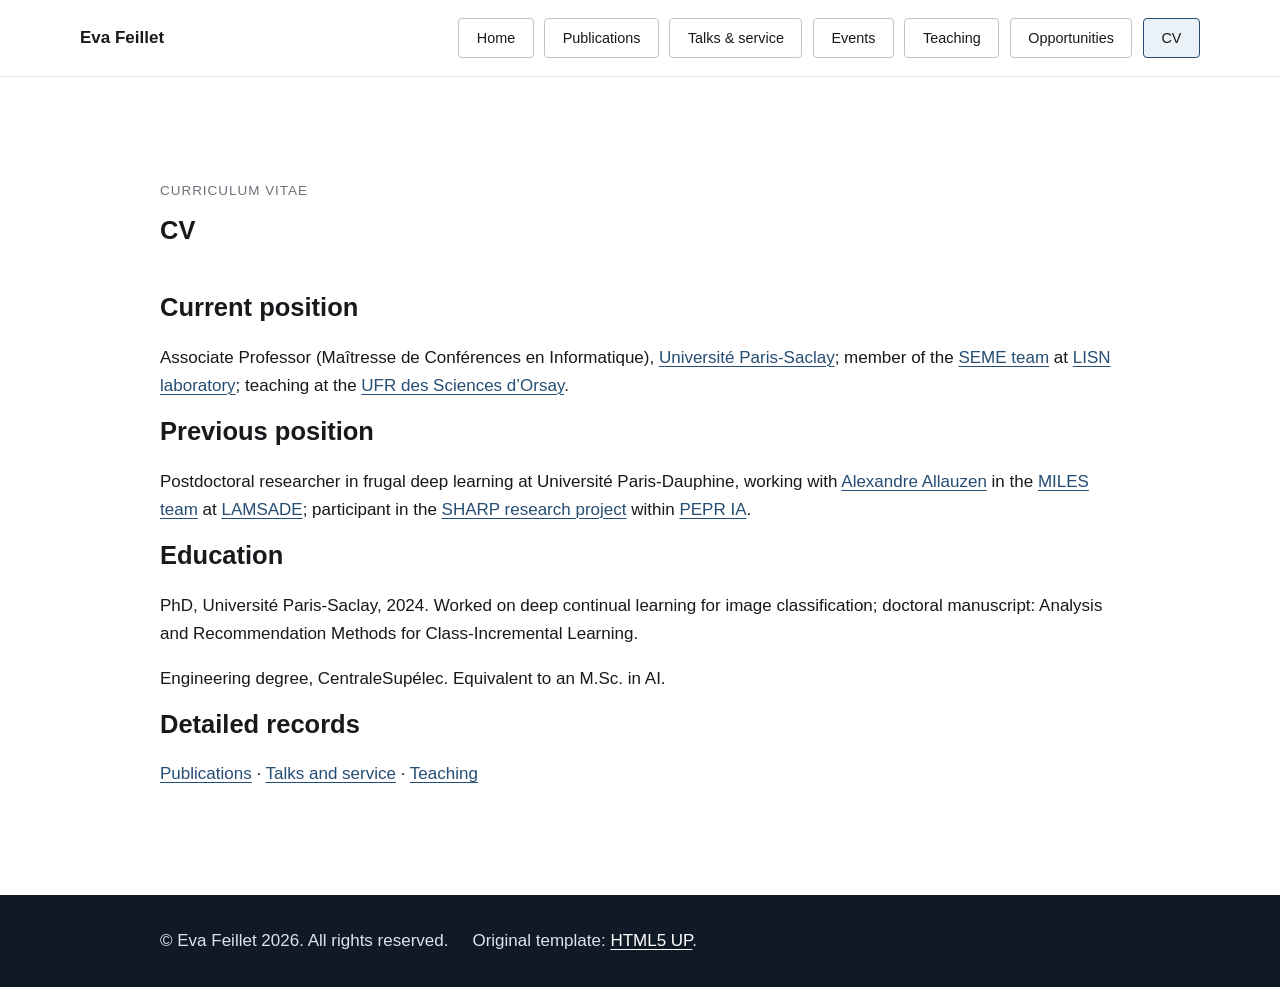
==== commit d48207b4: "title fix" ====
--- a/cv.html
+++ b/cv.html
@@ -18,7 +18,7 @@
 <main><article class="wrapper style1"><div class="page-container">
 <header class="page-header"><p class="eyebrow">Curriculum vitae</p><h1>CV</h1></header>
 <h2>Current position</h2>
-<p>Assistant Professor (Maîtresse de conférences en informatique), <a href="https://www.universite-paris-saclay.fr/">Université Paris-Saclay</a>; member of the <a href="https://www.lisn.upsaclay.fr/recherche/departements-scientifiques/stl/semantics-and-information-extraction/">SEME team</a> at <a href="https://www.lisn.upsaclay.fr/">LISN laboratory</a>; teaching at the <a href="https://www.sciences.universite-paris-saclay.fr/">UFR des Sciences d’Orsay</a>.</p>
+<p>Associate Professor (Maîtresse de Conférences en Informatique), <a href="https://www.universite-paris-saclay.fr/">Université Paris-Saclay</a>; member of the <a href="https://www.lisn.upsaclay.fr/recherche/departements-scientifiques/stl/semantics-and-information-extraction/">SEME team</a> at <a href="https://www.lisn.upsaclay.fr/">LISN laboratory</a>; teaching at the <a href="https://www.sciences.universite-paris-saclay.fr/">UFR des Sciences d’Orsay</a>.</p>
 <h2>Previous position</h2>
 <p>Postdoctoral researcher in frugal deep learning at Université Paris-Dauphine, working with <a href="https://allauzen.github.io/">Alexandre Allauzen</a> in the <a href="https://www.lamsade.dauphine.fr/wp/miles/">MILES team</a> at <a href="https://www.lamsade.dauphine.fr/en.html">LAMSADE</a>; participant in the <a href="https://project.inria.fr/sharp/">SHARP research project</a> within <a href="https://www.pepr-ia.fr/projet/sharp/">PEPR IA</a>.</p>
 <h2>Education</h2>
--- a/site.css
+++ b/site.css
@@ -41,8 +41,6 @@
 .section-alt, .style2 { background: var(--wash); }
 
 h1, h2, h3, h4 { line-height: 1.16; margin-top: 0; }
-h1 { font-size: clamp(2.55rem, 5.8vw, 5.2rem); letter-spacing: -.045em; max-width: 900px; }
-h2 { font-size: clamp(2rem, 3.5vw, 3.25rem); letter-spacing: -.035em; }
 h3 { font-size: 1.35rem; }
 h4 { font-size: .78rem; letter-spacing: .08em; text-transform: uppercase; margin: 1.35rem 0 .35rem; }
 .lead, .section-lead { font-size: clamp(1.12rem, 1.6vw, 1.35rem); max-width: 780px; }
